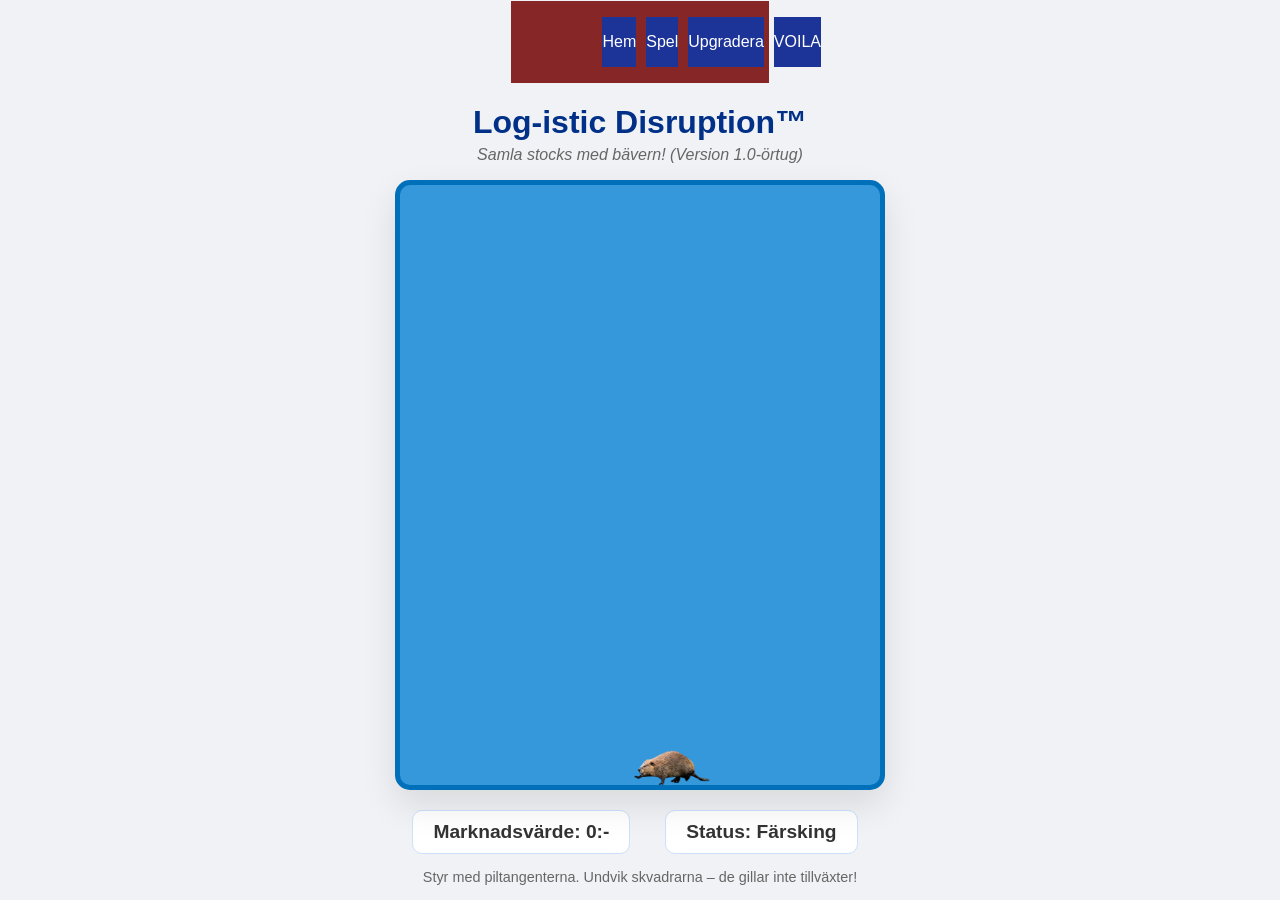
==== baverspelet.html @ 2d653bff "Update baverspelet.html" ====
<!DOCTYPE html>
<html lang="en">
<head>
    <meta charset="UTF-8">
    <meta name="viewport" content="width=device-width, initial-scale=1.0">
    <title>Document</title>
    <link rel="stylesheet" href="menu.css">
    <link rel="stylesheet" href="style.css">
</head>
<body>
    <nav class="menu">
        <ul>
            <li><a href="homepage.html"><div>Hem</div></a></li>
            <li><a href="spel.html"><div>Spel</div></a></li>
            <li><a href="upgrade.html"><div>Upgradera</div></a></li>
            <li><a href="omvoila.html"><div>VOILA</div></a></li>
        </ul>
    </nav>   
    <div>
        
    </div>
<!DOCTYPE html>
<html lang="sv">
<head>
    <meta charset="UTF-8">
    <meta name="viewport" content="width=device-width, initial-scale=1.0">
    <title>Bäverspelet™. Bli en äkta stocks-magnat!</title>
    <style>
        body {
            font-family: 'Segoe UI', Tahoma, Geneva, Verdana, sans-serif;
            text-align: center;
            background-color: #f0f2f5; /* Klassisk tech-grå */
            margin: 0;
            display: flex;
            flex-direction: column;
            align-items: center;
            justify-content: center;
            min-height: 100vh;
        }

        h1 { color: #003087; margin-bottom: 5px; }
        .subtitle { color: #666; font-style: italic; margin-top: 0; }

        #game-area {
            position: relative;
            width: 480px;
            height: 600px;
            background-color: #3498db; /* Vattnet i bäcken */
            border: 5px solid #0070ba; /* LagetPay-blå */
            border-radius: 15px;
            overflow: hidden; /* Döljer saker som flyter utanför */
            box-shadow: 0 15px 35px rgba(0,0,0,0.1);
        }

        /* Spelobjekten */
        #beaver, .log, .obstacle {
            position: absolute;
            background-size: contain;
            background-repeat: no-repeat;
            background-position: center;
        }

        #beaver {
            width: 100px; height: 100px;
            background-image: url('beaver-removebg-preview.png');
            z-index: 10;
        }

        .log {
            width: 80px; height: 30px;
            background-image: url('trästock-removebg-preview.png');
        }

        .obstacle {
            width: 100px; height: 100px;
            background-image: url('skvader-removebg-preview.png');
        }

        /* UI och Statistik */
        .stats {
            display: flex;
            justify-content: space-around;
            width: 480px;
            margin-top: 20px;
            font-size: 1.2em;
            font-weight: bold;
            color: #333;
        }
        .stat-box {
            background: white;
            padding: 10px 20px;
            border-radius: 10px;
            border: 1px solid #cce0ff;
        }

        button {
            margin-top: 15px;
            padding: 10px 25px;
            background-color: #0070ba;
            color: white;
            border: none;
            border-radius: 8px;
            cursor: pointer;
            font-weight: bold;
        }
        button:hover { background-color: #00568c; }
    </style>
</head>
<body>

    <div class="game-container">
        <h1>Log-istic Disruption™</h1>
        <p class="subtitle">Samla stocks med bävern! (Version 1.0-örtug)</p>
        
        <div id="game-area">
            <div id="beaver"></div>
            </div>

        <div class="stats">
            <div class="stat-box">Marknadsvärde: <span id="score">0:-</span></div>
            <div class="stat-box">Status: <span id="rank">Praktikant</span></div>
        </div>

        <p style="margin-top: 15px; font-size: 0.9em; color: #666;">
            Styr med piltangenterna. Undvik skvadrarna – de gillar inte tillväxter!
        </p>
    </div>

    <script>

        const bgMusic = new Audio('befälhavaren.mp3');
        bgMusic.loop = true; // Detta gör att låten börjar om när den tar slut
        bgMusic.volume = 0.5; // Sänker volymen till 50% så man hör effekterna bättre
        
        // --- INSTÄLLNINGAR OCH VARIABLER ---
        const gameArea = document.getElementById("game-area");
        const beaverDiv = document.getElementById("beaver");
        const scoreBoard = document.getElementById("score");
        const rankDisplay = document.getElementById("rank");

        const masenSound = new Audio('masen.mp3');

        // Spelytans storlek
        const AREA_WIDTH = 480;
        const AREA_HEIGHT = 600;
        const GRID_SIZE = 40; // Hur långt bävern flyttar sig

        // Bäverns startläge
        let beaver = { x: AREA_WIDTH / 2 - 25, y: AREA_HEIGHT - 60, width: 50, height: 50 };
        
        let score = 0;
        let gameActive = false;
        let objectsInterval; // Timer för att skapa stockar och hinder

        // Listor för att hålla reda på alla stockar och hinder på skärmen
        let logs = [];
        let obstacles = [];

        // --- HUVUDFUNKTIONER ---

        function init() {
            gameActive = true;
            bgMusic.play(); // Startar bakgrundsmusiken
            score = 0;
            scoreBoard.innerText = "0:-";
            rankDisplay.innerText = "Färsking";
            beaver.x = AREA_WIDTH / 2 - 25;
            beaver.y = AREA_HEIGHT - 60;
            updateBeaverPosition();

            // Rensa gamla objekt
            logs.forEach(log => log.element.remove());
            obstacles.forEach(ob => ob.element.remove());
            logs = [];
            obstacles = [];

            // Starta loopen för att generera objekt
            clearInterval(objectsInterval);
            objectsInterval = setInterval(generateObjects, 1500); // Nytt objekt var 1.5 sekund

            requestAnimationFrame(gameLoop);
        }

        // --- SPEL-LOOP (Körs 60 gånger i sekunden) ---
        function gameLoop() {
            if (!gameActive) return;

            // 1. Flytta stockar
            logs.forEach(log => {
                log.y += 3; // Hastighet nedåt
                log.element.style.top = log.y + "px";
            });

            // 2. Flytta hinder (Skvadrar)
            obstacles.forEach(ob => {
                ob.y += 4; // Lite snabbare än stockarna
                ob.element.style.top = ob.y + "px";
            });

            // 3. Kolla krockar och poäng
            checkCollisions();

            // 4. Rensa objekt som flytit utanför
            logs = logs.filter(log => {
                if (log.y > AREA_HEIGHT) {
                    log.element.remove();
                    return false;
                }
                return true;
            });
            obstacles = obstacles.filter(ob => {
                if (ob.y > AREA_HEIGHT) {
                    ob.element.remove();
                    return false;
                }
                return true;
            });

            requestAnimationFrame(gameLoop);
        }

        // --- OBJEKTGENERERING ---
        function generateObjects() {
            // Skapa en stock
            createObject(true); // isLog = true

            // Skapa ett hinder (50% chans per gång)
            if (Math.random() < 0.5) {
                createObject(false); // isLog = false (Obstacle)
            }
        }

        function createObject(isLog) {
            const newElement = document.createElement("div");
            newElement.className = isLog ? "log" : "obstacle";
            
            // Slumpmässig startposition horisontellt
            const randomX = Math.random() * (AREA_WIDTH - 80); // Dra av bredden på objektet
            newElement.style.left = randomX + "px";
            newElement.style.top = "-70px"; // Starta precis ovanför skärmen
            
            gameArea.appendChild(newElement);

            if (isLog) {
                logs.push({ element: newElement, x: randomX, y: -70, width: 80, height: 30 });
            } else {
                obstacles.push({ element: newElement, x: randomX, y: -70, width: 60, height: 60 });
            }
        }

        // --- INTERAKTION OCH KROCKAR ---
        function checkCollisions() {
            // 1. Kolla stockar (Poäng)
            logs.forEach((log, index) => {
                if (isColliding(beaver, log)) {
                    score += 50;
                    scoreBoard.innerText = score + ":-";
                    bgMusic.playbackRate = Math.min(bgMusic.playbackRate + 0.02, 3.0);
                    log.element.remove();
                    logs.splice(index, 1);
                    masenSound.play(); // Spela Masen-ljudet vid poäng
                    updateRank();
                }
            });

            // 2. Kolla hinder (Game Over)
            obstacles.forEach(ob => {
                if (isColliding(beaver, ob)) {
                    gameOver("OBS! Krock med skvader. Administrationsavgift: 100% av ditt stocksvärde.");
                }
            });
        }

        // Standard-funktion för att kolla om två fyrkanter överlappar
        function isColliding(a, b) {
            return a.x < b.x + b.width &&
                   a.x + a.width > b.x &&
                   a.y < b.y + b.height &&
                   a.y + a.height > b.y;
        }

        function updateRank() {
    if (score >= 200) rankDisplay.innerText = "Nybörjar-gnagare";
    if (score >= 500) rankDisplay.innerText = "Certifierad stocks-arkitekt";
    if (score >= 1000) rankDisplay.innerText = "Senior stocks-disruptör";
    if (score >= 2000) rankDisplay.innerText = "Mythical Overlord of the stocks";
    if (score >= 5000) rankDisplay.innerText = "Örtugens Personliga stocks-konsult";
}

        function gameOver(msg) {
            gameActive = false;
            bgMusic.pause(); // Pausar musiken
            bgMusic.currentTime = 0; // Spolar tillbaka till början
            clearInterval(objectsInterval);
            alert("MARKNADSVÄRDET PÅ DINA STOCKS KOLLAPSADE!\n\n" + msg + "\n\nDin slutliga donation: " + score + ":-");
            // Starta om
            init();
        }

        // --- BÄVERNTS KONTROLLER ---
        window.addEventListener("keydown", (e) => {
            if (!gameActive) return;

            if (e.key === "ArrowUp" && beaver.y > 0) beaver.y -= GRID_SIZE;
            if (e.key === "ArrowDown" && beaver.y < AREA_HEIGHT - beaver.height) beaver.y += GRID_SIZE;
            if (e.key === "ArrowLeft" && beaver.x > 0) beaver.x -= GRID_SIZE;
            if (e.key === "ArrowRight" && beaver.x < AREA_WIDTH - beaver.width) beaver.x += GRID_SIZE;

            updateBeaverPosition();
        });

        function updateBeaverPosition() {
            beaverDiv.style.left = beaver.x + "px";
            beaverDiv.style.top = beaver.y + "px";
        }

        // Starta spelet vid laddning
        init();

    </script>
</body>
</html>

</body>
</html>
---- menu.css ----
.menu {
    background-color: rgb(134, 38, 38);
}
.menu > ul{
    display: flex;
    gap: 10px;
    list-style: none;
    margin-right: 20%;
    margin-left: 20%;
}

.menu > ul > li {
    flex: 1;
    transition: flex 200ms;
}

.menu > ul > li > a > div {
    display: flex;
    background-color: rgb(28, 51, 151);
    
    height: 50px;
    justify-content: center;
    align-items: center;
    
}

.menu > ul > li > a {
    text-decoration: none;
    color: white;

}

.menu > ul > li:hover{
    flex: 2;
}
---- style.css ----
#paywall {
    display: flex;
    justify-self: center;
    margin-top: 200px;
    
    outline-style: outset;
    outline-width: 2px;
    padding: 10px;
}

#paywallimage {
    
    width: 300px;
}

@keyframes spin {
    from {
        transform: rotate(0deg);
    }
    to {
        transform: rotate(360deg);
    }
}
#paywallimage img {
    width: 150px; /* Justera storleken om det behövs */
    animation: spin 2s linear infinite;
}
#paywallimage > div {
    display: flex;
    flex-direction: column;
    background-color: aqua;
    justify-self: center;
    justify-content: center;
    text-align: center;
    font-weight: bold;
    font-size: 30px;
    font-family: calibri;
}

#paywallenterinfo {
    display: flex;
    flex-direction: column;
    justify-content: center;
    gap: 40px;
}

#user {
    display: flex;
    flex-direction: column;
}

#password {
    display: flex;
    flex-direction: column;
}

#personimage {
    width: 10%;
    
}

#personimage {
    width: min-content;
    height: 100%;
}

#personimage > img {
    height: 100%;
}

.personbox {
    display: flex;
    width: 50%;
    height: 200px;
    
    background-color: bisque;
    
    
}

#personinfo{
    display: flex;
    flex-direction: column;
}

#name {
    font-weight: bolder;
    font-size: 40px;
}

#title {
    font-style: italic;
    font-size: 20px;
}
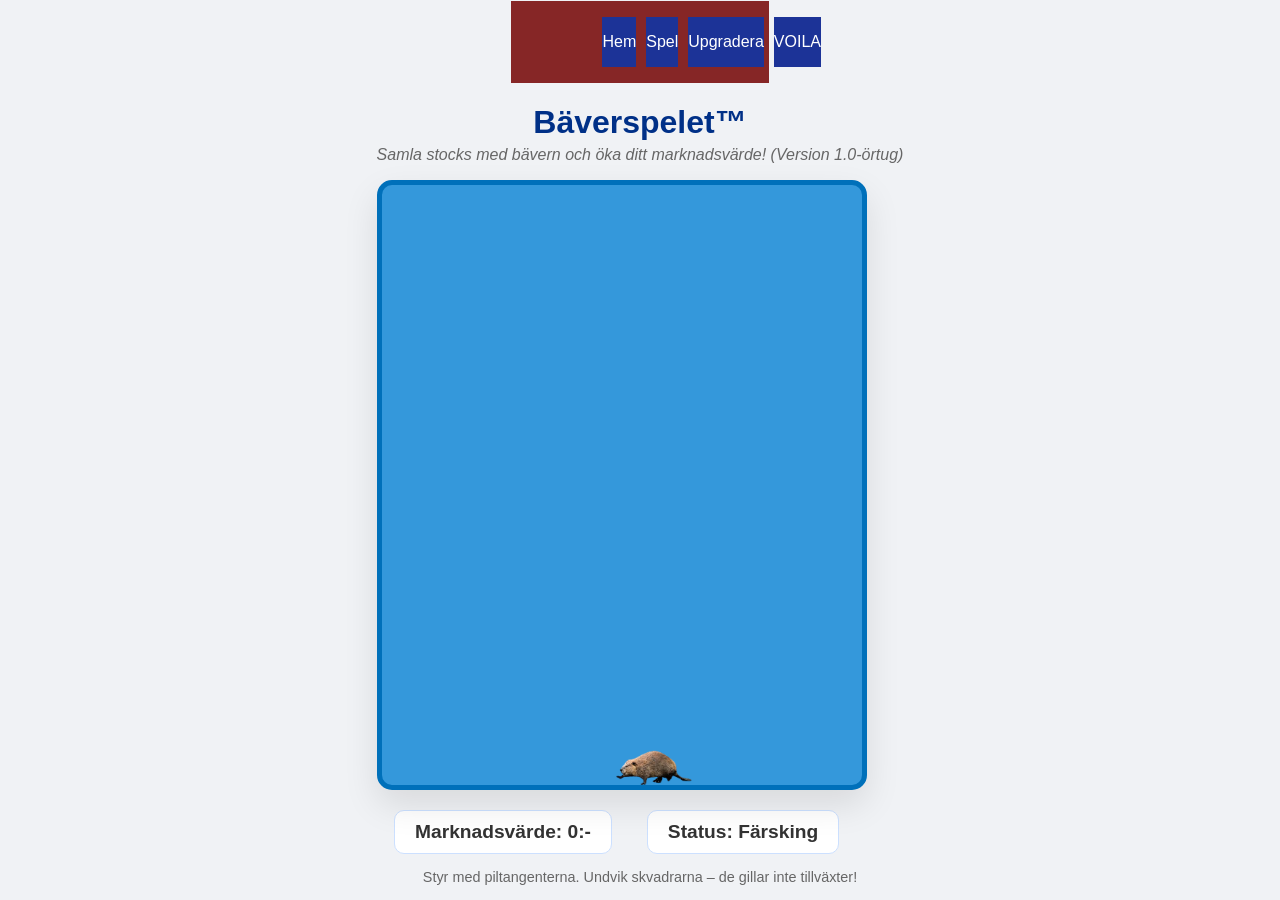
==== commit 56f2a18a: "Update baverspelet.html" ====
--- a/baverspelet.html
+++ b/baverspelet.html
@@ -109,8 +109,8 @@
 <body>
 
     <div class="game-container">
-        <h1>Log-istic Disruption™</h1>
-        <p class="subtitle">Samla stocks med bävern! (Version 1.0-örtug)</p>
+        <h1>Bäverspelet™</h1>
+        <p class="subtitle">Samla stocks med bävern och öka ditt marknadsvärde! (Version 1.0-örtug)</p>
         
         <div id="game-area">
             <div id="beaver"></div>
@@ -185,6 +185,9 @@
         function gameLoop() {
             if (!gameActive) return;
 
+            let speedMultiplier = bgMusic.playbackRate;
+            log.y += 3 * speedMultiplier;
+            
             // 1. Flytta stockar
             logs.forEach(log => {
                 log.y += 3; // Hastighet nedåt
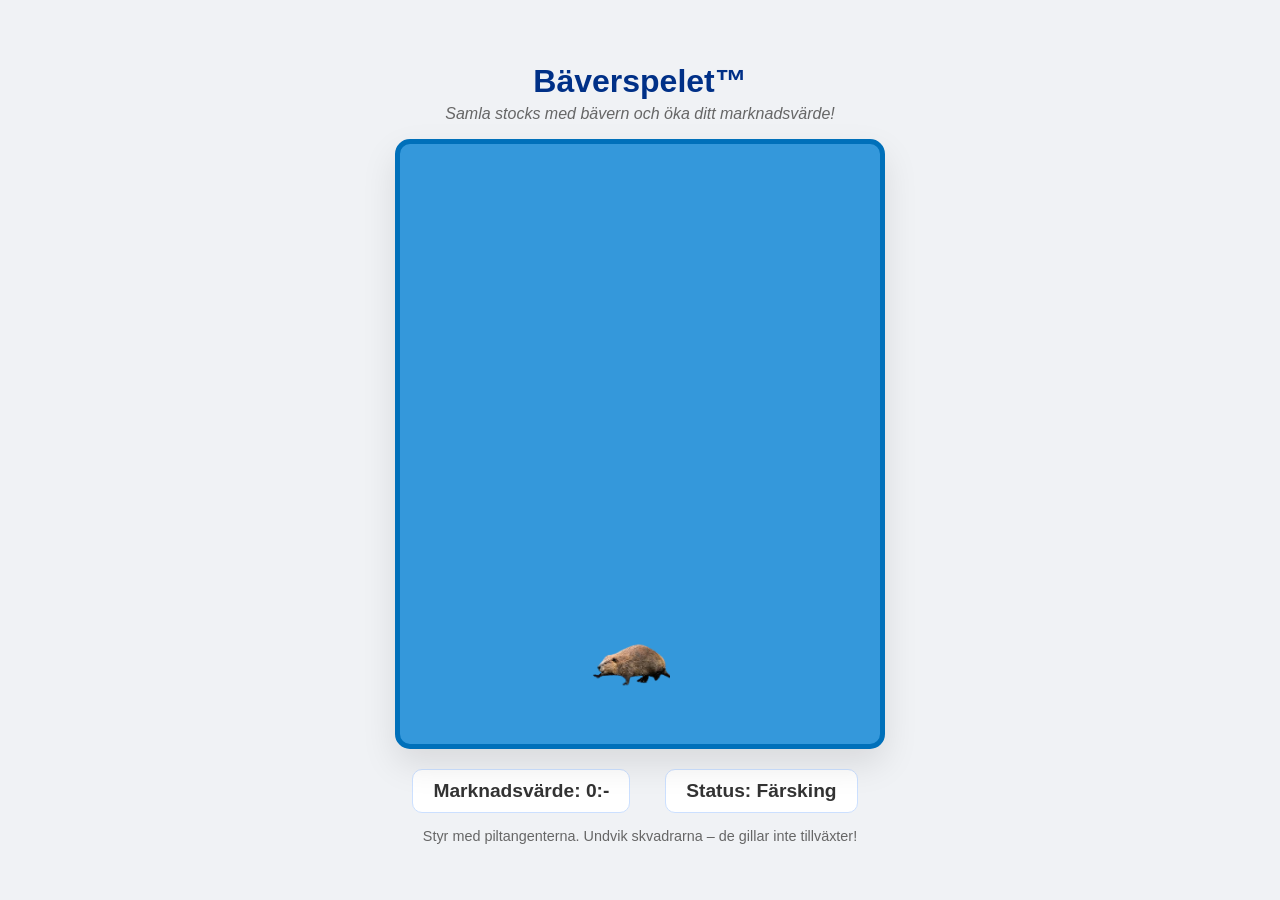
==== commit 6259e2db: "Update baverspelet.html" ====
--- a/baverspelet.html
+++ b/baverspelet.html
@@ -1,35 +1,17 @@
-<!DOCTYPE html>
-<html lang="en">
-<head>
-    <meta charset="UTF-8">
-    <meta name="viewport" content="width=device-width, initial-scale=1.0">
-    <title>Document</title>
-    <link rel="stylesheet" href="menu.css">
-    <link rel="stylesheet" href="style.css">
-</head>
-<body>
-    <nav class="menu">
-        <ul>
-            <li><a href="homepage.html"><div>Hem</div></a></li>
-            <li><a href="spel.html"><div>Spel</div></a></li>
-            <li><a href="upgrade.html"><div>Upgradera</div></a></li>
-            <li><a href="omvoila.html"><div>VOILA</div></a></li>
-        </ul>
-    </nav>   
-    <div>
-        
-    </div>
 <!DOCTYPE html>
 <html lang="sv">
 <head>
     <meta charset="UTF-8">
     <meta name="viewport" content="width=device-width, initial-scale=1.0">
     <title>Bäverspelet™. Bli en äkta stocks-magnat!</title>
+    <link rel="stylesheet" href="menu.css">
+    <link rel="stylesheet" href="style.css">
+    
     <style>
         body {
             font-family: 'Segoe UI', Tahoma, Geneva, Verdana, sans-serif;
             text-align: center;
-            background-color: #f0f2f5; /* Klassisk tech-grå */
+            background-color: #f0f2f5;
             margin: 0;
             display: flex;
             flex-direction: column;
@@ -45,38 +27,37 @@
             position: relative;
             width: 480px;
             height: 600px;
-            background-color: #3498db; /* Vattnet i bäcken */
-            border: 5px solid #0070ba; /* LagetPay-blå */
+            background-color: #3498db;
+            border: 5px solid #0070ba;
             border-radius: 15px;
-            overflow: hidden; /* Döljer saker som flyter utanför */
+            overflow: hidden;
             box-shadow: 0 15px 35px rgba(0,0,0,0.1);
         }
 
         /* Spelobjekten */
         #beaver, .log, .obstacle {
             position: absolute;
-            background-size: contain;
+            background-size: cover; /* Ändrat till cover för bättre centrerat ansikte */
             background-repeat: no-repeat;
             background-position: center;
         }
 
         #beaver {
-            width: 100px; height: 100px;
+            width: 80px; height: 80px;
             background-image: url('beaver-removebg-preview.png');
             z-index: 10;
         }
 
         .log {
-            width: 80px; height: 30px;
+            width: 100px; height: 40px;
             background-image: url('trästock-removebg-preview.png');
         }
 
         .obstacle {
-            width: 100px; height: 100px;
+            width: 80px; height: 80px;
             background-image: url('skvader-removebg-preview.png');
         }
 
-        /* UI och Statistik */
         .stats {
             display: flex;
             justify-content: space-around;
@@ -92,29 +73,17 @@
             border-radius: 10px;
             border: 1px solid #cce0ff;
         }
-
-        button {
-            margin-top: 15px;
-            padding: 10px 25px;
-            background-color: #0070ba;
-            color: white;
-            border: none;
-            border-radius: 8px;
-            cursor: pointer;
-            font-weight: bold;
-        }
-        button:hover { background-color: #00568c; }
     </style>
 </head>
 <body>
 
     <div class="game-container">
         <h1>Bäverspelet™</h1>
-        <p class="subtitle">Samla stocks med bävern och öka ditt marknadsvärde! (Version 1.0-örtug)</p>
+        <p class="subtitle">Samla stocks med bävern och öka ditt marknadsvärde!</p>
         
         <div id="game-area">
             <div id="beaver"></div>
-            </div>
+        </div>
 
         <div class="stats">
             <div class="stat-box">Marknadsvärde: <span id="score">0:-</span></div>
@@ -127,83 +96,69 @@
     </div>
 
     <script>
-
         const bgMusic = new Audio('befälhavaren.mp3');
-        bgMusic.loop = true; // Detta gör att låten börjar om när den tar slut
-        bgMusic.volume = 0.5; // Sänker volymen till 50% så man hör effekterna bättre
+        bgMusic.loop = true;
+        bgMusic.volume = 0.5;
         
-        // --- INSTÄLLNINGAR OCH VARIABLER ---
         const gameArea = document.getElementById("game-area");
         const beaverDiv = document.getElementById("beaver");
         const scoreBoard = document.getElementById("score");
         const rankDisplay = document.getElementById("rank");
-
         const masenSound = new Audio('masen.mp3');
 
-        // Spelytans storlek
         const AREA_WIDTH = 480;
         const AREA_HEIGHT = 600;
-        const GRID_SIZE = 40; // Hur långt bävern flyttar sig
-
-        // Bäverns startläge
-        let beaver = { x: AREA_WIDTH / 2 - 25, y: AREA_HEIGHT - 60, width: 50, height: 50 };
-        
+        const GRID_SIZE = 40;
+
+        let beaver = { x: AREA_WIDTH / 2 - 50, y: AREA_HEIGHT - 110, width: 100, height: 100 };
         let score = 0;
         let gameActive = false;
-        let objectsInterval; // Timer för att skapa stockar och hinder
-
-        // Listor för att hålla reda på alla stockar och hinder på skärmen
+        let objectsInterval;
         let logs = [];
         let obstacles = [];
 
-        // --- HUVUDFUNKTIONER ---
-
         function init() {
             gameActive = true;
-            bgMusic.play(); // Startar bakgrundsmusiken
+            bgMusic.playbackRate = 1.0; // Återställer hastigheten vid start
+            bgMusic.play().catch(e => console.log("Musik kräver klick för att starta"));
+            
             score = 0;
             scoreBoard.innerText = "0:-";
             rankDisplay.innerText = "Färsking";
-            beaver.x = AREA_WIDTH / 2 - 25;
-            beaver.y = AREA_HEIGHT - 60;
+            
+            beaver.x = AREA_WIDTH / 2 - 50;
+            beaver.y = AREA_HEIGHT - 110;
             updateBeaverPosition();
 
-            // Rensa gamla objekt
             logs.forEach(log => log.element.remove());
             obstacles.forEach(ob => ob.element.remove());
             logs = [];
             obstacles = [];
 
-            // Starta loopen för att generera objekt
             clearInterval(objectsInterval);
-            objectsInterval = setInterval(generateObjects, 1500); // Nytt objekt var 1.5 sekund
+            objectsInterval = setInterval(generateObjects, 1500);
 
             requestAnimationFrame(gameLoop);
         }
 
-        // --- SPEL-LOOP (Körs 60 gånger i sekunden) ---
         function gameLoop() {
             if (!gameActive) return;
 
-            let speedMultiplier = bgMusic.playbackRate;
-            log.y += 3 * speedMultiplier;
-            
-            // 1. Flytta stockar
+            // Realtids-acceleration från musiken
+            let speedMultiplier = bgMusic.playbackRate || 1;
+
             logs.forEach(log => {
-                log.y += 3; // Hastighet nedåt
+                log.y += 3 * speedMultiplier; 
                 log.element.style.top = log.y + "px";
             });
 
-            // 2. Flytta hinder (Skvadrar)
             obstacles.forEach(ob => {
-                ob.y += 4; // Lite snabbare än stockarna
+                ob.y += 4 * speedMultiplier; 
                 ob.element.style.top = ob.y + "px";
             });
 
-            // 3. Kolla krockar och poäng
             checkCollisions();
 
-            // 4. Rensa objekt som flytit utanför
             logs = logs.filter(log => {
                 if (log.y > AREA_HEIGHT) {
                     log.element.remove();
@@ -222,51 +177,50 @@
             requestAnimationFrame(gameLoop);
         }
 
-        // --- OBJEKTGENERERING ---
         function generateObjects() {
-            // Skapa en stock
-            createObject(true); // isLog = true
-
-            // Skapa ett hinder (50% chans per gång)
-            if (Math.random() < 0.5) {
-                createObject(false); // isLog = false (Obstacle)
-            }
+            if (!gameActive) return;
+            createObject(true);
+            if (Math.random() < 0.5) createObject(false);
         }
 
         function createObject(isLog) {
             const newElement = document.createElement("div");
             newElement.className = isLog ? "log" : "obstacle";
             
-            // Slumpmässig startposition horisontellt
-            const randomX = Math.random() * (AREA_WIDTH - 80); // Dra av bredden på objektet
+            const currentWidth = isLog ? 150 : 110;
+            const randomX = Math.random() * (AREA_WIDTH - currentWidth);
             newElement.style.left = randomX + "px";
-            newElement.style.top = "-70px"; // Starta precis ovanför skärmen
+            newElement.style.top = "-120px";
             
             gameArea.appendChild(newElement);
 
             if (isLog) {
-                logs.push({ element: newElement, x: randomX, y: -70, width: 80, height: 30 });
+                logs.push({ element: newElement, x: randomX, y: -120, width: 150, height: 60 });
             } else {
-                obstacles.push({ element: newElement, x: randomX, y: -70, width: 60, height: 60 });
+                obstacles.push({ element: newElement, x: randomX, y: -120, width: 110, height: 110 });
             }
         }
 
-        // --- INTERAKTION OCH KROCKAR ---
         function checkCollisions() {
-            // 1. Kolla stockar (Poäng)
             logs.forEach((log, index) => {
                 if (isColliding(beaver, log)) {
                     score += 50;
                     scoreBoard.innerText = score + ":-";
+                    
+                    // Öka musikhastigheten i realtid
                     bgMusic.playbackRate = Math.min(bgMusic.playbackRate + 0.02, 3.0);
+                    
                     log.element.remove();
                     logs.splice(index, 1);
-                    masenSound.play(); // Spela Masen-ljudet vid poäng
+                    
+                    // Polyfoniskt ljud (kan spelas flera samtidigt)
+                    let soundInstance = new Audio('masen.mp3');
+                    soundInstance.play();
+                    
                     updateRank();
                 }
             });
 
-            // 2. Kolla hinder (Game Over)
             obstacles.forEach(ob => {
                 if (isColliding(beaver, ob)) {
                     gameOver("OBS! Krock med skvader. Administrationsavgift: 100% av ditt stocksvärde.");
@@ -274,7 +228,6 @@
             });
         }
 
-        // Standard-funktion för att kolla om två fyrkanter överlappar
         function isColliding(a, b) {
             return a.x < b.x + b.width &&
                    a.x + a.width > b.x &&
@@ -283,32 +236,28 @@
         }
 
         function updateRank() {
-    if (score >= 200) rankDisplay.innerText = "Nybörjar-gnagare";
-    if (score >= 500) rankDisplay.innerText = "Certifierad stocks-arkitekt";
-    if (score >= 1000) rankDisplay.innerText = "Senior stocks-disruptör";
-    if (score >= 2000) rankDisplay.innerText = "Mythical Overlord of the stocks";
-    if (score >= 5000) rankDisplay.innerText = "Örtugens Personliga stocks-konsult";
-}
+            if (score >= 200) rankDisplay.innerText = "Nybörjar-gnagare";
+            if (score >= 500) rankDisplay.innerText = "Certifierad stocks-arkitekt";
+            if (score >= 1000) rankDisplay.innerText = "Senior stocks-disruptör";
+            if (score >= 2000) rankDisplay.innerText = "Mythical Overlord of the stocks";
+            if (score >= 5000) rankDisplay.innerText = "Örtugens Personliga stocks-konsult";
+        }
 
         function gameOver(msg) {
             gameActive = false;
-            bgMusic.pause(); // Pausar musiken
-            bgMusic.currentTime = 0; // Spolar tillbaka till början
+            bgMusic.pause();
+            bgMusic.currentTime = 0;
             clearInterval(objectsInterval);
             alert("MARKNADSVÄRDET PÅ DINA STOCKS KOLLAPSADE!\n\n" + msg + "\n\nDin slutliga donation: " + score + ":-");
-            // Starta om
             init();
         }
 
-        // --- BÄVERNTS KONTROLLER ---
         window.addEventListener("keydown", (e) => {
             if (!gameActive) return;
-
             if (e.key === "ArrowUp" && beaver.y > 0) beaver.y -= GRID_SIZE;
             if (e.key === "ArrowDown" && beaver.y < AREA_HEIGHT - beaver.height) beaver.y += GRID_SIZE;
             if (e.key === "ArrowLeft" && beaver.x > 0) beaver.x -= GRID_SIZE;
             if (e.key === "ArrowRight" && beaver.x < AREA_WIDTH - beaver.width) beaver.x += GRID_SIZE;
-
             updateBeaverPosition();
         });
 
@@ -317,12 +266,7 @@
             beaverDiv.style.top = beaver.y + "px";
         }
 
-        // Starta spelet vid laddning
         init();
-
     </script>
 </body>
 </html>
-
-</body>
-</html>
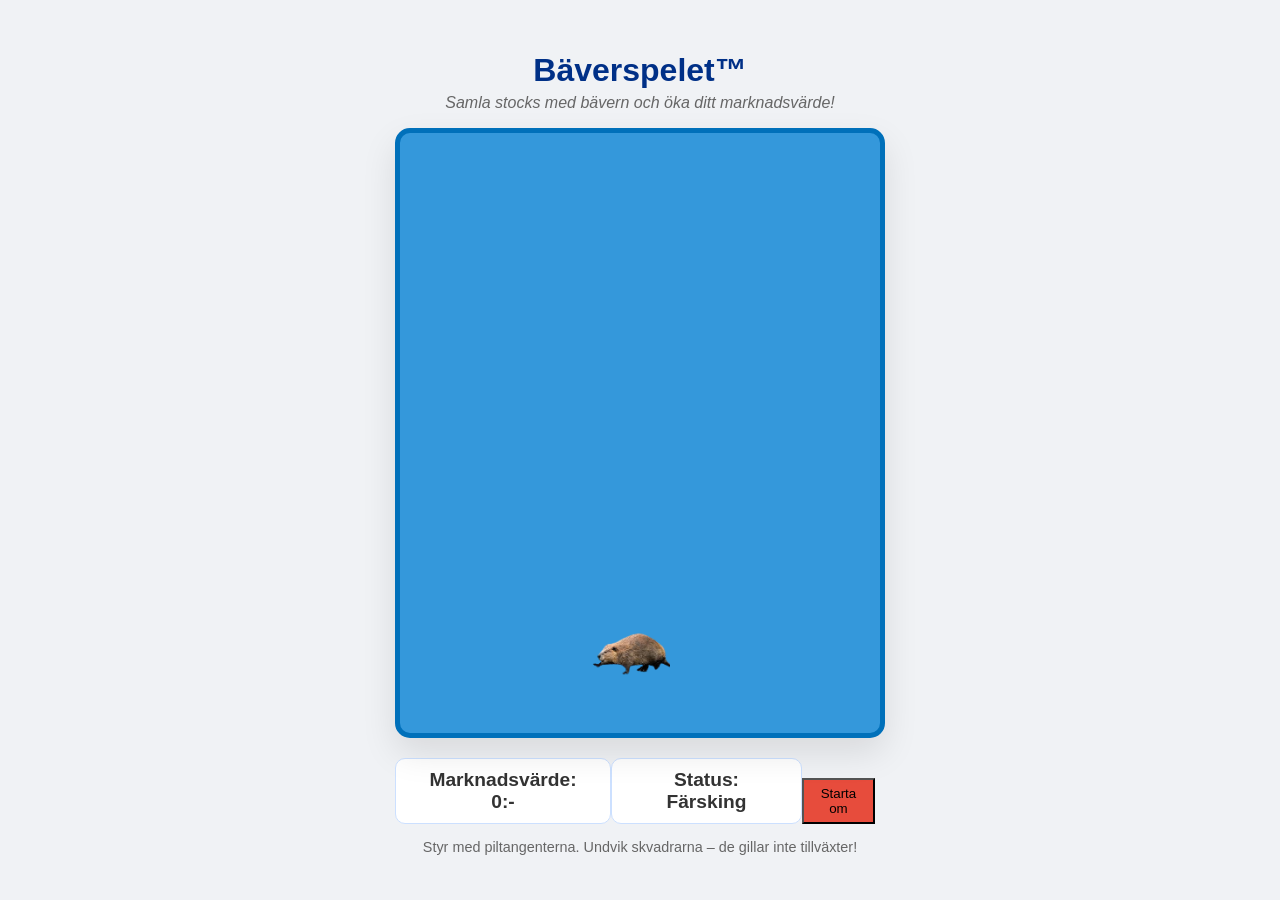
==== commit 37b6d586: "Update baverspelet.html" ====
--- a/baverspelet.html
+++ b/baverspelet.html
@@ -88,6 +88,9 @@
         <div class="stats">
             <div class="stat-box">Marknadsvärde: <span id="score">0:-</span></div>
             <div class="stat-box">Status: <span id="rank">Praktikant</span></div>
+            <button id="reset-btn" onclick="manualReset()" style="margin-top: 20px; background-color: #e74c3c;">
+    Starta om
+    </button>
         </div>
 
         <p style="margin-top: 15px; font-size: 0.9em; color: #666;">
@@ -265,7 +268,24 @@
             beaverDiv.style.left = beaver.x + "px";
             beaverDiv.style.top = beaver.y + "px";
         }
-
+        function manualReset() {
+    // 1. Stoppa och nollställ musiken helt
+    bgMusic.pause();
+    bgMusic.currentTime = 0;
+    bgMusic.playbackRate = 1.0; 
+
+    // 2. Stoppa genereringen av nya objekt tillfälligt
+    clearInterval(objectsInterval);
+
+    // 3. Rensa alla nuvarande objekt på skärmen
+    logs.forEach(log => log.element.remove());
+    obstacles.forEach(ob => ob.element.remove());
+    logs = [];
+    obstacles = [];
+
+    // 4. Kör den vanliga init-funktionen för att starta om allt
+    init();
+}
         init();
     </script>
 </body>
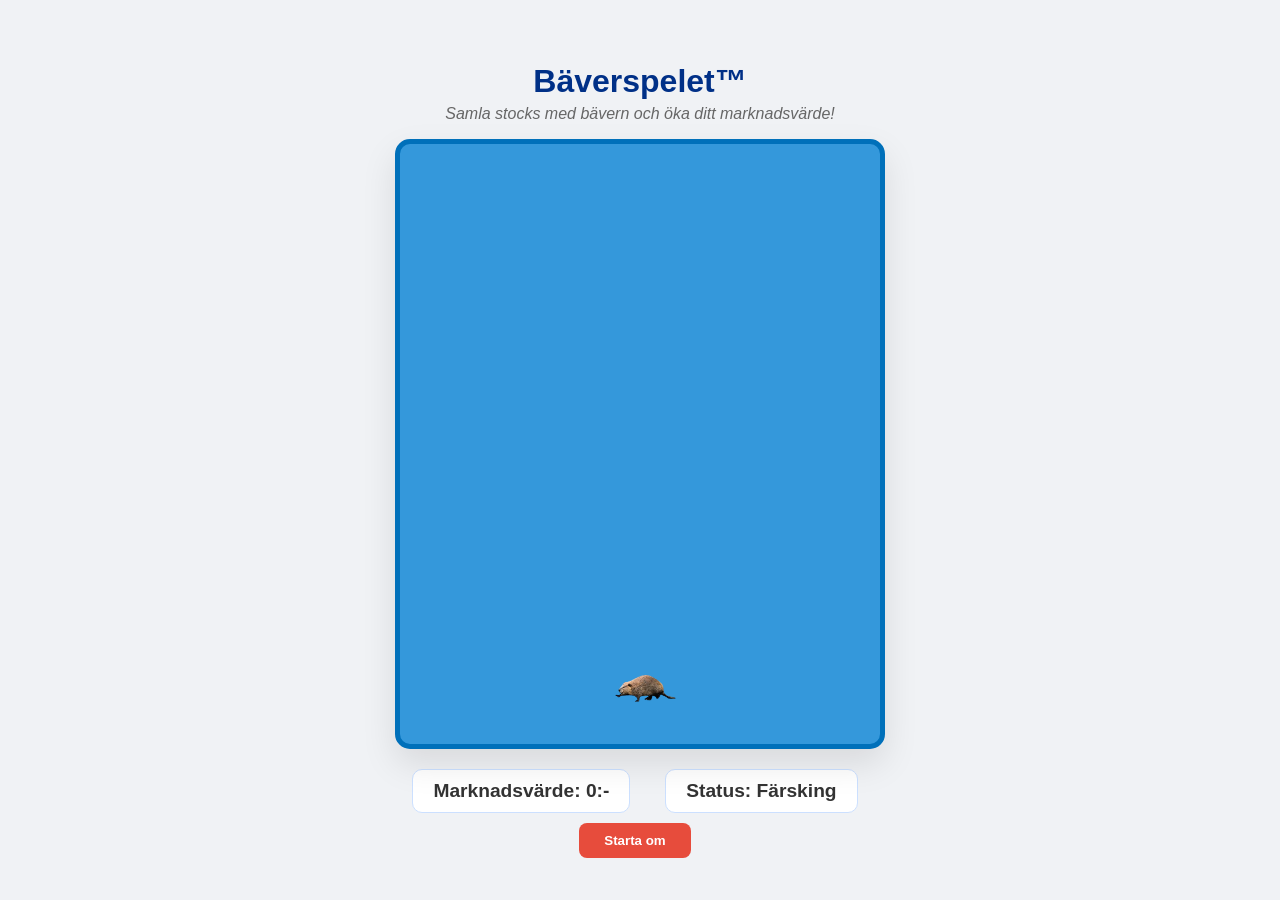
==== commit eb76bb07: "Update baverspelet.html" ====
--- a/baverspelet.html
+++ b/baverspelet.html
@@ -4,9 +4,6 @@
     <meta charset="UTF-8">
     <meta name="viewport" content="width=device-width, initial-scale=1.0">
     <title>Bäverspelet™. Bli en äkta stocks-magnat!</title>
-    <link rel="stylesheet" href="menu.css">
-    <link rel="stylesheet" href="style.css">
-    
     <style>
         body {
             font-family: 'Segoe UI', Tahoma, Geneva, Verdana, sans-serif;
@@ -34,14 +31,14 @@
             box-shadow: 0 15px 35px rgba(0,0,0,0.1);
         }
 
-        /* Spelobjekten */
         #beaver, .log, .obstacle {
             position: absolute;
-            background-size: cover; /* Ändrat till cover för bättre centrerat ansikte */
+            background-size: contain; /* Ändrat till contain för att se hela bilden i hitboxen */
             background-repeat: no-repeat;
             background-position: center;
         }
 
+        /* --- SYNKRONISERADE STORLEKAR --- */
         #beaver {
             width: 80px; height: 80px;
             background-image: url('beaver-removebg-preview.png');
@@ -60,18 +57,34 @@
 
         .stats {
             display: flex;
-            justify-content: space-around;
+            flex-direction: column;
+            align-items: center;
             width: 480px;
             margin-top: 20px;
             font-size: 1.2em;
             font-weight: bold;
             color: #333;
         }
+        .stat-row {
+            display: flex;
+            justify-content: space-around;
+            width: 100%;
+            margin-bottom: 10px;
+        }
         .stat-box {
             background: white;
             padding: 10px 20px;
             border-radius: 10px;
             border: 1px solid #cce0ff;
+        }
+        button {
+            padding: 10px 25px;
+            background-color: #0070ba;
+            color: white;
+            border: none;
+            border-radius: 8px;
+            cursor: pointer;
+            font-weight: bold;
         }
     </style>
 </head>
@@ -86,16 +99,14 @@
         </div>
 
         <div class="stats">
-            <div class="stat-box">Marknadsvärde: <span id="score">0:-</span></div>
-            <div class="stat-box">Status: <span id="rank">Praktikant</span></div>
-            <button id="reset-btn" onclick="manualReset()" style="margin-top: 20px; background-color: #e74c3c;">
-    Starta om
-    </button>
+            <div class="stat-row">
+                <div class="stat-box">Marknadsvärde: <span id="score">0:-</span></div>
+                <div class="stat-box">Status: <span id="rank">Praktikant</span></div>
+            </div>
+            <button id="reset-btn" onclick="manualReset()" style="background-color: #e74c3c;">
+                Starta om
+            </button>
         </div>
-
-        <p style="margin-top: 15px; font-size: 0.9em; color: #666;">
-            Styr med piltangenterna. Undvik skvadrarna – de gillar inte tillväxter!
-        </p>
     </div>
 
     <script>
@@ -113,7 +124,8 @@
         const AREA_HEIGHT = 600;
         const GRID_SIZE = 40;
 
-        let beaver = { x: AREA_WIDTH / 2 - 50, y: AREA_HEIGHT - 110, width: 100, height: 100 };
+        // --- JS-VÄRDEN MATCHAR CSS-VÄRDEN ---
+        let beaver = { x: AREA_WIDTH / 2 - 40, y: AREA_HEIGHT - 90, width: 80, height: 80 };
         let score = 0;
         let gameActive = false;
         let objectsInterval;
@@ -122,15 +134,15 @@
 
         function init() {
             gameActive = true;
-            bgMusic.playbackRate = 1.0; // Återställer hastigheten vid start
-            bgMusic.play().catch(e => console.log("Musik kräver klick för att starta"));
+            bgMusic.playbackRate = 1.0;
+            bgMusic.play().catch(e => console.log("Musik startar vid interaktion"));
             
             score = 0;
             scoreBoard.innerText = "0:-";
             rankDisplay.innerText = "Färsking";
             
-            beaver.x = AREA_WIDTH / 2 - 50;
-            beaver.y = AREA_HEIGHT - 110;
+            beaver.x = AREA_WIDTH / 2 - 40;
+            beaver.y = AREA_HEIGHT - 90;
             updateBeaverPosition();
 
             logs.forEach(log => log.element.remove());
@@ -147,7 +159,6 @@
         function gameLoop() {
             if (!gameActive) return;
 
-            // Realtids-acceleration från musiken
             let speedMultiplier = bgMusic.playbackRate || 1;
 
             logs.forEach(log => {
@@ -190,17 +201,20 @@
             const newElement = document.createElement("div");
             newElement.className = isLog ? "log" : "obstacle";
             
-            const currentWidth = isLog ? 150 : 110;
+            // --- JS-BREDD MATCHAR CSS-BREDD ---
+            const currentWidth = isLog ? 100 : 80;
+            const currentHeight = isLog ? 40 : 80;
+            
             const randomX = Math.random() * (AREA_WIDTH - currentWidth);
             newElement.style.left = randomX + "px";
-            newElement.style.top = "-120px";
+            newElement.style.top = "-100px";
             
             gameArea.appendChild(newElement);
 
             if (isLog) {
-                logs.push({ element: newElement, x: randomX, y: -120, width: 150, height: 60 });
+                logs.push({ element: newElement, x: randomX, y: -100, width: currentWidth, height: currentHeight });
             } else {
-                obstacles.push({ element: newElement, x: randomX, y: -120, width: 110, height: 110 });
+                obstacles.push({ element: newElement, x: randomX, y: -100, width: currentWidth, height: currentHeight });
             }
         }
 
@@ -209,24 +223,17 @@
                 if (isColliding(beaver, log)) {
                     score += 50;
                     scoreBoard.innerText = score + ":-";
-                    
-                    // Öka musikhastigheten i realtid
                     bgMusic.playbackRate = Math.min(bgMusic.playbackRate + 0.02, 3.0);
-                    
                     log.element.remove();
                     logs.splice(index, 1);
-                    
-                    // Polyfoniskt ljud (kan spelas flera samtidigt)
-                    let soundInstance = new Audio('masen.mp3');
-                    soundInstance.play();
-                    
+                    new Audio('masen.mp3').play();
                     updateRank();
                 }
             });
 
             obstacles.forEach(ob => {
                 if (isColliding(beaver, ob)) {
-                    gameOver("OBS! Krock med skvader. Administrationsavgift: 100% av ditt stocksvärde.");
+                    gameOver("Krock med skvader! Administrationsavgift tillämpad.");
                 }
             });
         }
@@ -251,7 +258,19 @@
             bgMusic.pause();
             bgMusic.currentTime = 0;
             clearInterval(objectsInterval);
-            alert("MARKNADSVÄRDET PÅ DINA STOCKS KOLLAPSADE!\n\n" + msg + "\n\nDin slutliga donation: " + score + ":-");
+            alert(msg + "\nDin slutliga donation: " + score + ":-");
+            init();
+        }
+
+        function manualReset() {
+            bgMusic.pause();
+            bgMusic.currentTime = 0;
+            bgMusic.playbackRate = 1.0; 
+            clearInterval(objectsInterval);
+            logs.forEach(log => log.element.remove());
+            obstacles.forEach(ob => ob.element.remove());
+            logs = [];
+            obstacles = [];
             init();
         }
 
@@ -268,24 +287,7 @@
             beaverDiv.style.left = beaver.x + "px";
             beaverDiv.style.top = beaver.y + "px";
         }
-        function manualReset() {
-    // 1. Stoppa och nollställ musiken helt
-    bgMusic.pause();
-    bgMusic.currentTime = 0;
-    bgMusic.playbackRate = 1.0; 
-
-    // 2. Stoppa genereringen av nya objekt tillfälligt
-    clearInterval(objectsInterval);
-
-    // 3. Rensa alla nuvarande objekt på skärmen
-    logs.forEach(log => log.element.remove());
-    obstacles.forEach(ob => ob.element.remove());
-    logs = [];
-    obstacles = [];
-
-    // 4. Kör den vanliga init-funktionen för att starta om allt
-    init();
-}
+
         init();
     </script>
 </body>
